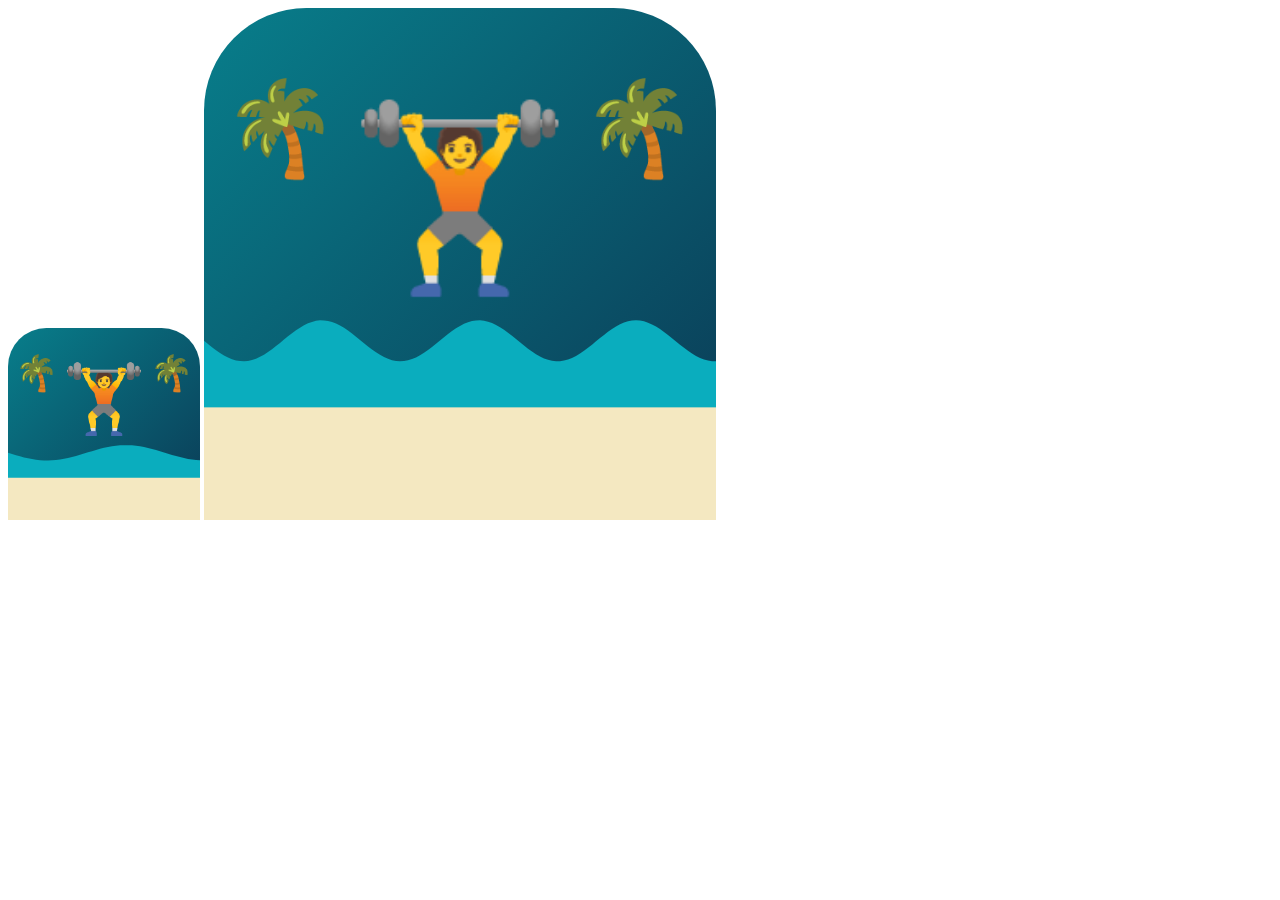
==== generate-icons.html @ 06377722 "Add HTML file to generate icons with canvas" ====
<!-- Save this as icons/generate-icons.html, open in browser, right-click save the canvas images -->
<!DOCTYPE html>
<html>
<head><title>Generate Icons</title></head>
<body>
<canvas id="c192" width="192" height="192"></canvas>
<canvas id="c512" width="512" height="512"></canvas>
<script>
function drawIcon(canvas) {
  const ctx = canvas.getContext('2d');
  const s = canvas.width;

  // Background
  const grad = ctx.createLinearGradient(0, 0, s, s);
  grad.addColorStop(0, '#087E8B');
  grad.addColorStop(1, '#0B3954');
  ctx.fillStyle = grad;
  ctx.beginPath();
  ctx.roundRect(0, 0, s, s, s * 0.2);
  ctx.fill();

  // Wave
  ctx.fillStyle = '#0AADBE';
  ctx.beginPath();
  ctx.moveTo(0, s * 0.65);
  for (let x = 0; x <= s; x += 4) {
    ctx.lineTo(x, s * 0.65 + Math.sin(x * 0.04) * s * 0.04);
  }
  ctx.lineTo(s, s);
  ctx.lineTo(0, s);
  ctx.fill();

  // Sand
  ctx.fillStyle = '#F4E8C1';
  ctx.fillRect(0, s * 0.78, s, s * 0.22);

  // Dumbbell emoji text
  ctx.font = `bold ${s * 0.35}px serif`;
  ctx.textAlign = 'center';
  ctx.textBaseline = 'middle';
  ctx.fillText('🏋️', s * 0.5, s * 0.4);

  // Palm tree emoji
  ctx.font = `${s * 0.18}px serif`;
  ctx.fillText('🌴', s * 0.15, s * 0.25);
  ctx.fillText('🌴', s * 0.85, s * 0.25);
}

drawIcon(document.getElementById('c192'));
drawIcon(document.getElementById('c512'));
</script>
</body>
</html>
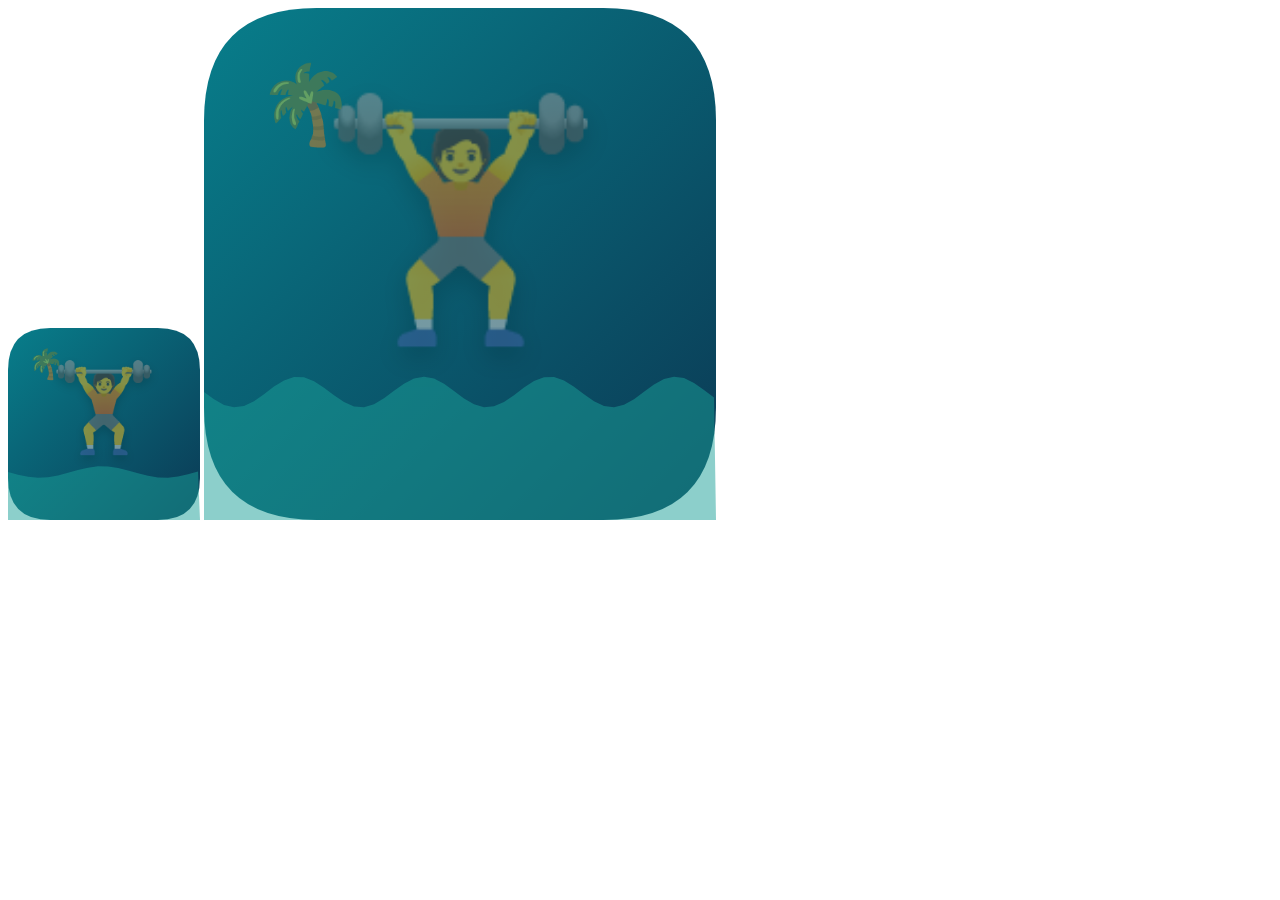
==== commit b17505d5: "Improve: AI exercise icons and robust app icon generator" ====
--- a/generate-icons.html
+++ b/generate-icons.html
@@ -10,40 +10,55 @@
   const ctx = canvas.getContext('2d');
   const s = canvas.width;
 
-  // Background
+  // 1. Background Gradient (Deep Ocean)
   const grad = ctx.createLinearGradient(0, 0, s, s);
-  grad.addColorStop(0, '#087E8B');
-  grad.addColorStop(1, '#0B3954');
+  grad.addColorStop(0, '#087E8B'); // Teal
+  grad.addColorStop(1, '#0B3954'); // Deep Ocean
   ctx.fillStyle = grad;
+  
+  // Robust Rounded Rect
+  const r = s * 0.22;
   ctx.beginPath();
-  ctx.roundRect(0, 0, s, s, s * 0.2);
+  ctx.moveTo(r, 0);
+  ctx.lineTo(s - r, 0);
+  ctx.quadraticCurveTo(s, 0, s, r);
+  ctx.lineTo(s, s - r);
+  ctx.quadraticCurveTo(s, s, s - r, s);
+  ctx.lineTo(r, s);
+  ctx.quadraticCurveTo(0, s, 0, s - r);
+  ctx.lineTo(0, r);
+  ctx.quadraticCurveTo(0, 0, r, 0);
+  ctx.closePath();
   ctx.fill();
 
-  // Wave
-  ctx.fillStyle = '#0AADBE';
+  // 2. Tropical Wave (Bottom)
+  ctx.fillStyle = 'rgba(26, 160, 152, 0.5)';
   ctx.beginPath();
-  ctx.moveTo(0, s * 0.65);
-  for (let x = 0; x <= s; x += 4) {
-    ctx.lineTo(x, s * 0.65 + Math.sin(x * 0.04) * s * 0.04);
+  ctx.moveTo(0, s * 0.7);
+  for (let x = 0; x <= s; x += 10) {
+    ctx.lineTo(x, s * 0.75 + Math.sin(x * 0.05) * (s * 0.03));
   }
   ctx.lineTo(s, s);
   ctx.lineTo(0, s);
   ctx.fill();
 
-  // Sand
-  ctx.fillStyle = '#F4E8C1';
-  ctx.fillRect(0, s * 0.78, s, s * 0.22);
+  // 3. The Main Icon (Centered)
+  // Shadow for depth
+  ctx.shadowColor = 'rgba(0,0,0,0.3)';
+  ctx.shadowBlur = s * 0.05;
+  ctx.shadowOffsetY = s * 0.02;
 
-  // Dumbbell emoji text
-  ctx.font = `bold ${s * 0.35}px serif`;
+  ctx.font = `bold ${s * 0.45}px serif`;
   ctx.textAlign = 'center';
   ctx.textBaseline = 'middle';
-  ctx.fillText('🏋️', s * 0.5, s * 0.4);
+  ctx.fillText('🏋️', s * 0.5, s * 0.45);
+  
+  // Clean up shadow
+  ctx.shadowColor = 'transparent';
 
-  // Palm tree emoji
-  ctx.font = `${s * 0.18}px serif`;
-  ctx.fillText('🌴', s * 0.15, s * 0.25);
-  ctx.fillText('🌴', s * 0.85, s * 0.25);
+  // 4. Accent Palm
+  ctx.font = `${s * 0.15}px serif`;
+  ctx.fillText('🌴', s * 0.2, s * 0.2);
 }
 
 drawIcon(document.getElementById('c192'));
